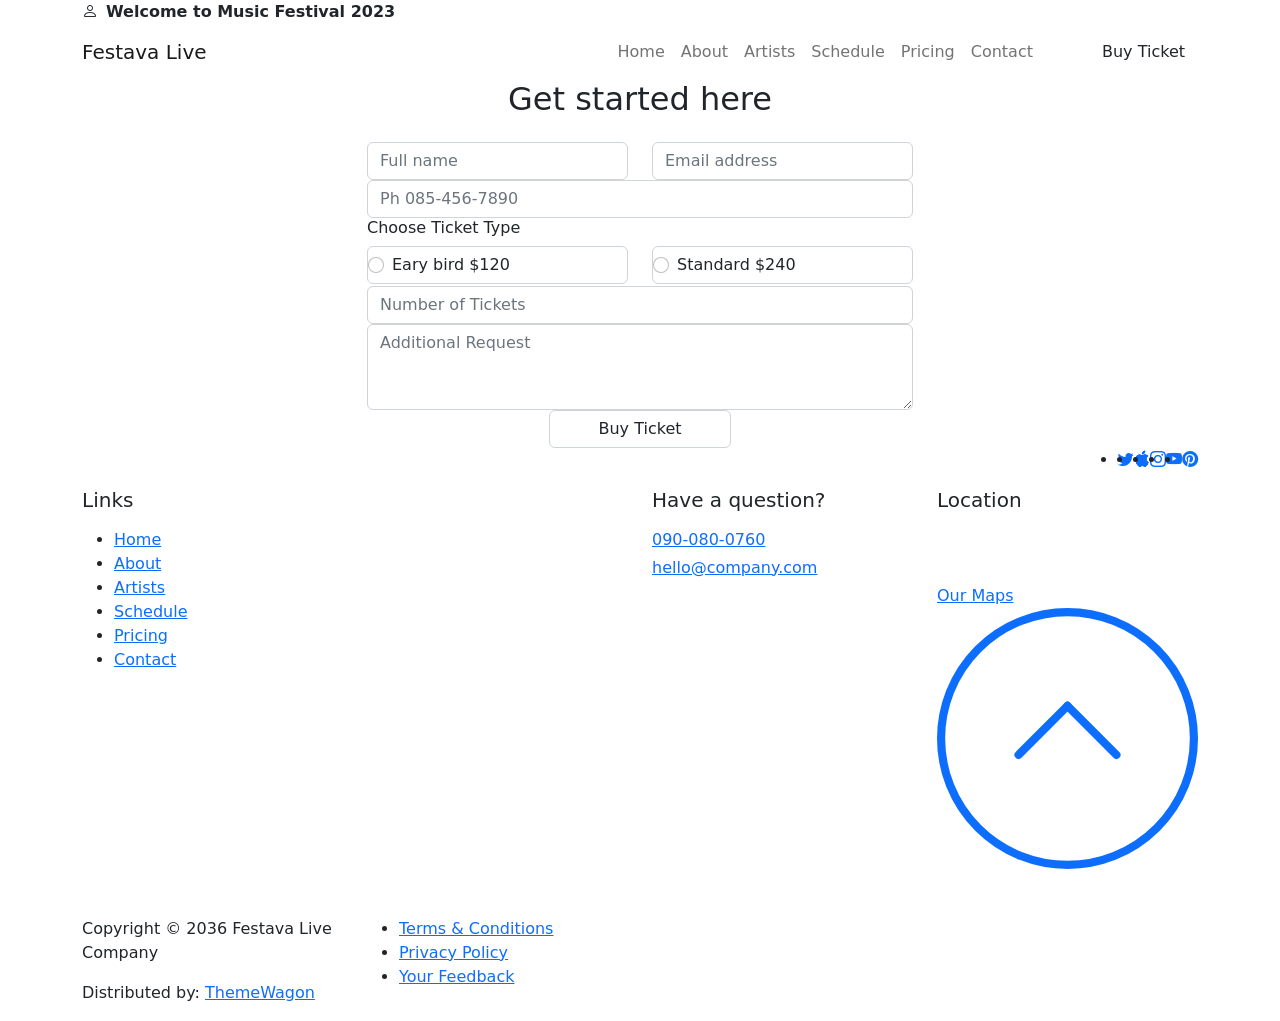
==== ticket.html @ e8a780cf "Upload travel website" ====
<!doctype html>
<html lang="en">

<head>
    <meta charset="utf-8">
    <meta name="viewport" content="width=device-width, initial-scale=1">

    <meta name="description" content="">
    <meta name="author" content="">

    <title>Festava Live - Ticket HTML Form</title>

    <!-- CSS FILES -->
    <link rel="preconnect" href="https://fonts.googleapis.com">

    <link rel="preconnect" href="https://fonts.gstatic.com" crossorigin>

    <link href="https://fonts.googleapis.com/css2?family=Outfit:wght@100;200;400;700&display=swap" rel="stylesheet">

    <link href="css/bootstrap.min.css" rel="stylesheet">

    <link href="css/bootstrap-icons.css" rel="stylesheet">

    <link href="css/templatemo-festava-live.css" rel="stylesheet">
    <!--

TemplateMo 583 Festava Live

https://templatemo.com/tm-583-festava-live

-->

</head>

<body>

    <main>

        <header class="site-header">
            <div class="container">
                <div class="row">

                    <div class="col-lg-12 col-12 d-flex flex-wrap">
                        <p class="d-flex me-4 mb-0">
                            <i class="bi-person custom-icon me-2"></i>
                            <strong class="text-dark">Welcome to Music Festival 2023</strong>
                        </p>
                    </div>

                </div>
            </div>
        </header>


        <nav class="navbar navbar-expand-lg">
            <div class="container">
                <a class="navbar-brand" href="index.html">
                    Festava Live
                </a>

                <a href="ticket.html" class="btn custom-btn d-lg-none ms-auto me-4">Buy Ticket</a>

                <button class="navbar-toggler" type="button" data-bs-toggle="collapse" data-bs-target="#navbarNav"
                    aria-controls="navbarNav" aria-expanded="false" aria-label="Toggle navigation">
                    <span class="navbar-toggler-icon"></span>
                </button>

                <div class="collapse navbar-collapse" id="navbarNav">
                    <ul class="navbar-nav align-items-lg-center ms-auto me-lg-5">
                        <li class="nav-item">
                            <a class="nav-link click-scroll" href="index.html#section_1">Home</a>
                        </li>

                        <li class="nav-item">
                            <a class="nav-link click-scroll" href="index.html#section_2">About</a>
                        </li>

                        <li class="nav-item">
                            <a class="nav-link click-scroll" href="index.html#section_3">Artists</a>
                        </li>

                        <li class="nav-item">
                            <a class="nav-link click-scroll" href="index.html#section_4">Schedule</a>
                        </li>

                        <li class="nav-item">
                            <a class="nav-link click-scroll" href="index.html#section_5">Pricing</a>
                        </li>

                        <li class="nav-item">
                            <a class="nav-link click-scroll" href="index.html#section_6">Contact</a>
                        </li>
                    </ul>

                    <a href="ticket.html" class="btn custom-btn d-lg-block d-none">Buy Ticket</a>
                </div>
            </div>
        </nav>


        <section class="ticket-section section-padding">
            <div class="section-overlay"></div>

            <div class="container">
                <div class="row">

                    <div class="col-lg-6 col-10 mx-auto">
                        <form class="custom-form ticket-form mb-5 mb-lg-0" action="#" method="post" role="form">
                            <h2 class="text-center mb-4">Get started here</h2>

                            <div class="ticket-form-body">
                                <div class="row">
                                    <div class="col-lg-6 col-md-6 col-12">
                                        <input type="text" name="ticket-form-name" id="ticket-form-name"
                                            class="form-control" placeholder="Full name" required>
                                    </div>

                                    <div class="col-lg-6 col-md-6 col-12">
                                        <input type="email" name="ticket-form-email" id="ticket-form-email"
                                            pattern="[^ @]*@[^ @]*" class="form-control" placeholder="Email address"
                                            required>
                                    </div>
                                </div>

                                <input type="tel" class="form-control" name="ticket-form-phone"
                                    placeholder="Ph 085-456-7890" pattern="[0-9]{3}-[0-9]{3}-[0-9]{4}" required="">

                                <h6>Choose Ticket Type</h6>

                                <div class="row">
                                    <div class="col-lg-6 col-md-6 col-12">
                                        <div class="form-check form-control">
                                            <input class="form-check-input" type="radio" name="TicketForm"
                                                id="flexRadioDefault1">
                                            <label class="form-check-label" for="flexRadioDefault1">
                                                Eary bird $120
                                            </label>
                                        </div>
                                    </div>

                                    <div class="col-lg-6 col-md-6 col-12">
                                        <div class="form-check form-check-radio form-control">
                                            <input class="form-check-input" type="radio" name="TicketForm"
                                                id="flexRadioDefault2">
                                            <label class="form-check-label" for="flexRadioDefault2">
                                                Standard $240
                                            </label>
                                        </div>
                                    </div>
                                </div>

                                <input type="number" name="ticket-form-number" id="ticket-form-number"
                                    class="form-control" placeholder="Number of Tickets" required>

                                <textarea name="ticket-form-message" rows="3" class="form-control"
                                    id="ticket-form-message" placeholder="Additional Request"></textarea>

                                <div class="col-lg-4 col-md-10 col-8 mx-auto">
                                    <button type="submit" class="form-control">Buy Ticket</button>
                                </div>
                            </div>
                        </form>
                    </div>
                </div>
        </section>
    </main>


    <footer class="site-footer">
        <div class="site-footer-top">
            <div class="container">
                <div class="row">

                    <div class="col-lg-6 col-12">
                        <h2 class="text-white mb-lg-0">Festava Live</h2>
                    </div>

                    <div class="col-lg-6 col-12 d-flex justify-content-lg-end align-items-center">
                        <ul class="social-icon d-flex justify-content-lg-end">
                            <li class="social-icon-item">
                                <a href="#" class="social-icon-link">
                                    <span class="bi-twitter"></span>
                                </a>
                            </li>

                            <li class="social-icon-item">
                                <a href="#" class="social-icon-link">
                                    <span class="bi-apple"></span>
                                </a>
                            </li>

                            <li class="social-icon-item">
                                <a href="#" class="social-icon-link">
                                    <span class="bi-instagram"></span>
                                </a>
                            </li>

                            <li class="social-icon-item">
                                <a href="#" class="social-icon-link">
                                    <span class="bi-youtube"></span>
                                </a>
                            </li>

                            <li class="social-icon-item">
                                <a href="#" class="social-icon-link">
                                    <span class="bi-pinterest"></span>
                                </a>
                            </li>
                        </ul>
                    </div>
                </div>
            </div>
        </div>

        <div class="container">
            <div class="row">

                <div class="col-lg-6 col-12 mb-4 pb-2">
                    <h5 class="site-footer-title mb-3">Links</h5>

                    <ul class="site-footer-links">
                        <li class="site-footer-link-item">
                            <a href="#" class="site-footer-link">Home</a>
                        </li>

                        <li class="site-footer-link-item">
                            <a href="#" class="site-footer-link">About</a>
                        </li>

                        <li class="site-footer-link-item">
                            <a href="#" class="site-footer-link">Artists</a>
                        </li>

                        <li class="site-footer-link-item">
                            <a href="#" class="site-footer-link">Schedule</a>
                        </li>

                        <li class="site-footer-link-item">
                            <a href="#" class="site-footer-link">Pricing</a>
                        </li>

                        <li class="site-footer-link-item">
                            <a href="#" class="site-footer-link">Contact</a>
                        </li>
                    </ul>
                </div>

                <div class="col-lg-3 col-md-6 col-12 mb-4 mb-lg-0">
                    <h5 class="site-footer-title mb-3">Have a question?</h5>

                    <p class="text-white d-flex mb-1">
                        <a href="tel: 090-080-0760" class="site-footer-link">
                            090-080-0760
                        </a>
                    </p>

                    <p class="text-white d-flex">
                        <a href="mailto:hello@company.com" class="site-footer-link">
                            hello@company.com
                        </a>
                    </p>
                </div>

                <div class="col-lg-3 col-md-6 col-11 mb-4 mb-lg-0 mb-md-0">
                    <h5 class="site-footer-title mb-3">Location</h5>

                    <p class="text-white d-flex mt-3 mb-2">
                        Silang Junction South, Tagaytay, Cavite, Philippines</p>

                    <a class="link-fx-1 color-contrast-higher mt-3" href="#">
                        <span>Our Maps</span>
                        <svg class="icon" viewBox="0 0 32 32" aria-hidden="true">
                            <g fill="none" stroke="currentColor" stroke-linecap="round" stroke-linejoin="round">
                                <circle cx="16" cy="16" r="15.5"></circle>
                                <line x1="10" y1="18" x2="16" y2="12"></line>
                                <line x1="16" y1="12" x2="22" y2="18"></line>
                            </g>
                        </svg>
                    </a>
                </div>
            </div>
        </div>

        <div class="site-footer-bottom">
            <div class="container">
                <div class="row">

                    <div class="col-lg-3 col-12 mt-5">
                        <p class="copyright-text">Copyright © 2036 Festava Live Company</p>
                        <p class="copyright-text">Distributed by: <a href="https://themewagon.com">ThemeWagon</a></p>
                    </div>

                    <div class="col-lg-8 col-12 mt-lg-5">
                        <ul class="site-footer-links">
                            <li class="site-footer-link-item">
                                <a href="#" class="site-footer-link">Terms &amp; Conditions</a>
                            </li>

                            <li class="site-footer-link-item">
                                <a href="#" class="site-footer-link">Privacy Policy</a>
                            </li>

                            <li class="site-footer-link-item">
                                <a href="#" class="site-footer-link">Your Feedback</a>
                            </li>
                        </ul>
                    </div>
                </div>
            </div>
        </div>
    </footer>

    <!--

T e m p l a t e M o

-->
    <!-- JAVASCRIPT FILES -->
    <script src="js/jquery.min.js"></script>
    <script src="js/bootstrap.min.js"></script>
    <script src="js/jquery.sticky.js"></script>
    <script src="js/custom.js"></script>

</body>

</html>
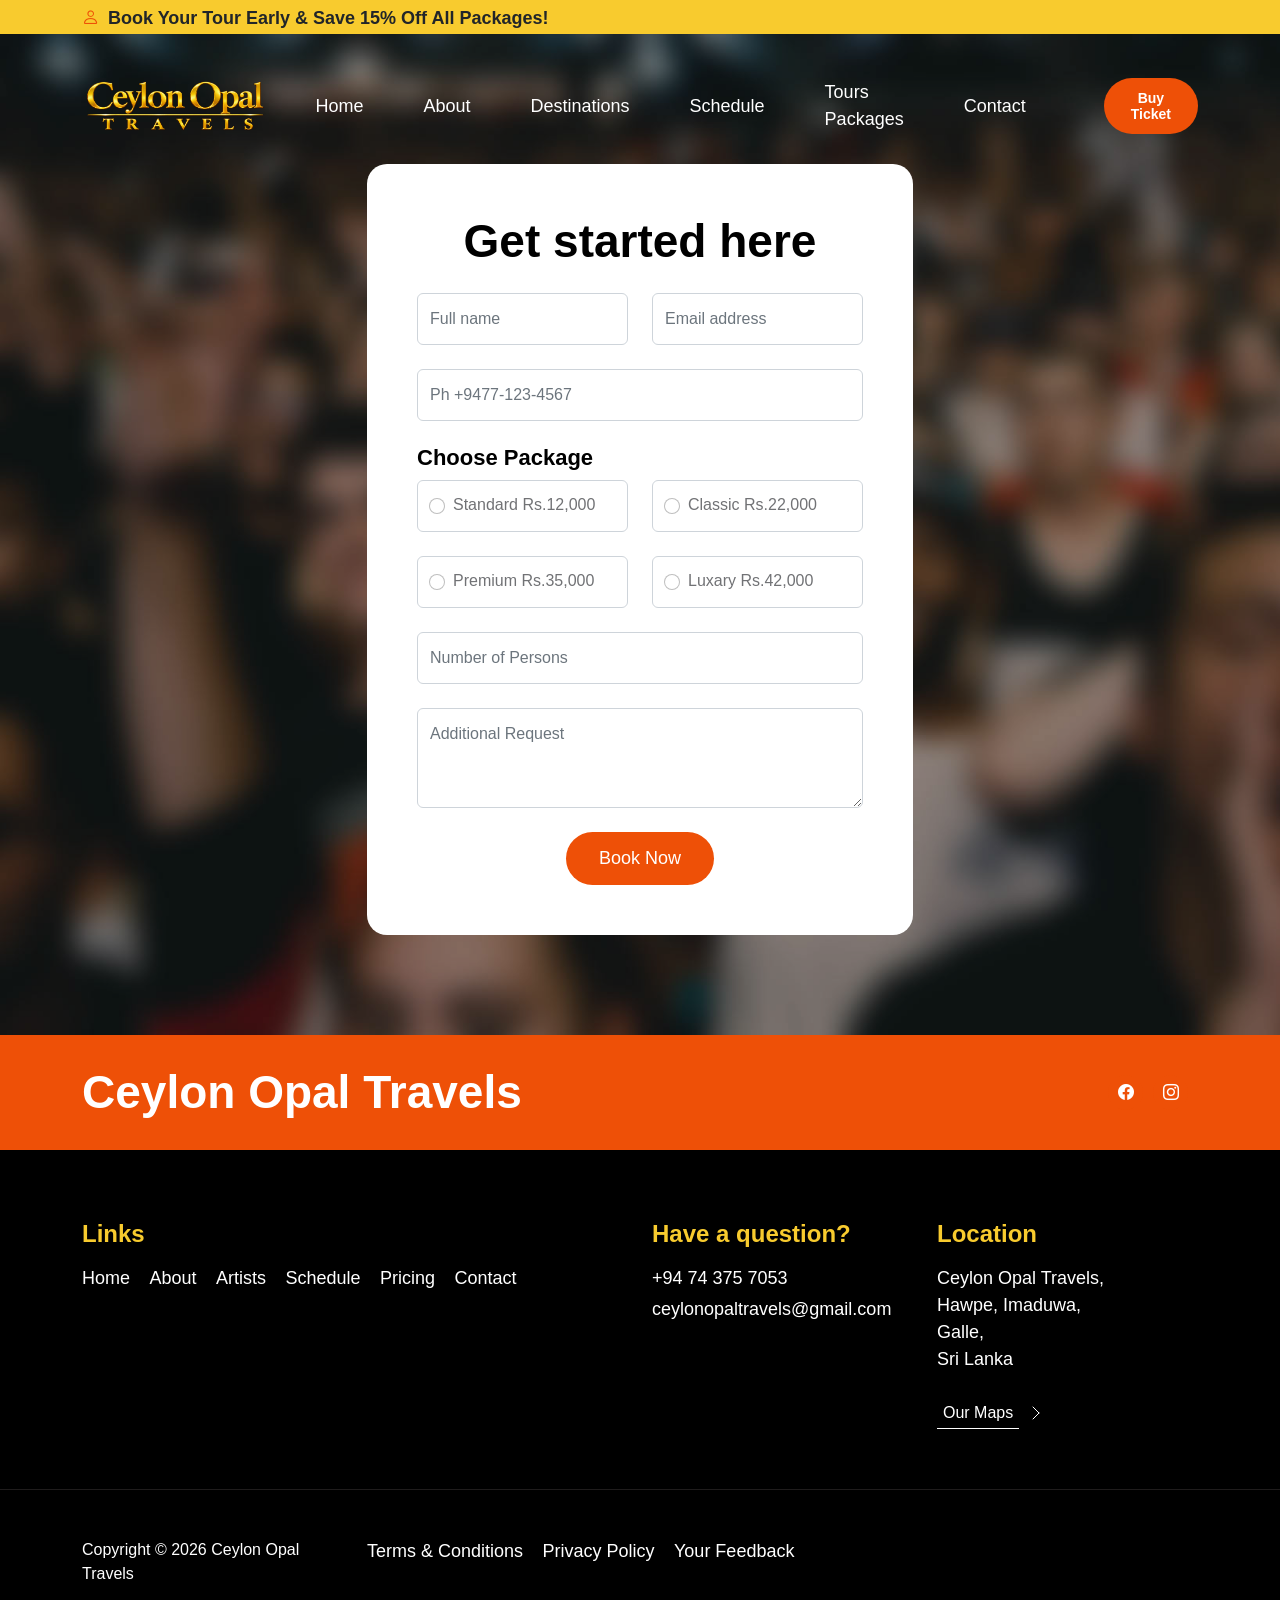
==== commit 3b8fea74: "Update Ceylon Opal Travels website" ====
--- a/ticket.html
+++ b/ticket.html
@@ -43,7 +43,7 @@
                     <div class="col-lg-12 col-12 d-flex flex-wrap">
                         <p class="d-flex me-4 mb-0">
                             <i class="bi-person custom-icon me-2"></i>
-                            <strong class="text-dark">Welcome to Music Festival 2023</strong>
+                            <strong class="text-dark">Book Your Tour Early & Save 15% Off All Packages!</strong>
                         </p>
                     </div>
 
@@ -55,7 +55,7 @@
         <nav class="navbar navbar-expand-lg">
             <div class="container">
                 <a class="navbar-brand" href="index.html">
-                    Festava Live
+                    <img src="logo-baikal.png" alt="Ceylon Opal Travels" class="site-logo">
                 </a>
 
                 <a href="ticket.html" class="btn custom-btn d-lg-none ms-auto me-4">Buy Ticket</a>
@@ -76,7 +76,7 @@
                         </li>
 
                         <li class="nav-item">
-                            <a class="nav-link click-scroll" href="index.html#section_3">Artists</a>
+                            <a class="nav-link click-scroll" href="index.html#section_3">Destinations</a>
                         </li>
 
                         <li class="nav-item">
@@ -84,7 +84,7 @@
                         </li>
 
                         <li class="nav-item">
-                            <a class="nav-link click-scroll" href="index.html#section_5">Pricing</a>
+                            <a class="nav-link click-scroll" href="index.html#section_5">Tours Packages</a>
                         </li>
 
                         <li class="nav-item">
@@ -123,9 +123,9 @@
                                 </div>
 
                                 <input type="tel" class="form-control" name="ticket-form-phone"
-                                    placeholder="Ph 085-456-7890" pattern="[0-9]{3}-[0-9]{3}-[0-9]{4}" required="">
-
-                                <h6>Choose Ticket Type</h6>
+                                    placeholder="Ph +9477-123-4567" pattern="[0-9]{3}-[0-9]{3}-[0-9]{4}" required="">
+
+                                <h6>Choose Package</h6>
 
                                 <div class="row">
                                     <div class="col-lg-6 col-md-6 col-12">
@@ -133,7 +133,7 @@
                                             <input class="form-check-input" type="radio" name="TicketForm"
                                                 id="flexRadioDefault1">
                                             <label class="form-check-label" for="flexRadioDefault1">
-                                                Eary bird $120
+                                                Standard Rs.12,000
                                             </label>
                                         </div>
                                     </div>
@@ -143,20 +143,40 @@
                                             <input class="form-check-input" type="radio" name="TicketForm"
                                                 id="flexRadioDefault2">
                                             <label class="form-check-label" for="flexRadioDefault2">
-                                                Standard $240
+                                                Classic Rs.22,000
                                             </label>
                                         </div>
                                     </div>
+
+                                    <div class="col-lg-6 col-md-6 col-12">
+                                        <div class="form-check form-check-radio form-control">
+                                            <input class="form-check-input" type="radio" name="TicketForm"
+                                                id="flexRadioDefault2">
+                                            <label class="form-check-label" for="flexRadioDefault2">
+                                                Premium Rs.35,000
+                                            </label>
+                                        </div>
+                                    </div>
+
+                                    <div class="col-lg-6 col-md-6 col-12">
+                                        <div class="form-check form-check-radio form-control">
+                                            <input class="form-check-input" type="radio" name="TicketForm"
+                                                id="flexRadioDefault2">
+                                            <label class="form-check-label" for="flexRadioDefault2">
+                                                Luxary Rs.42,000
+                                            </label>
+                                        </div>
+                                    </div>
                                 </div>
 
                                 <input type="number" name="ticket-form-number" id="ticket-form-number"
-                                    class="form-control" placeholder="Number of Tickets" required>
+                                    class="form-control" placeholder="Number of Persons" required>
 
                                 <textarea name="ticket-form-message" rows="3" class="form-control"
                                     id="ticket-form-message" placeholder="Additional Request"></textarea>
 
                                 <div class="col-lg-4 col-md-10 col-8 mx-auto">
-                                    <button type="submit" class="form-control">Buy Ticket</button>
+                                    <button type="submit" class="form-control">Book Now</button>
                                 </div>
                             </div>
                         </form>
@@ -172,40 +192,27 @@
                 <div class="row">
 
                     <div class="col-lg-6 col-12">
-                        <h2 class="text-white mb-lg-0">Festava Live</h2>
+                        <h2 class="text-white mb-lg-0">Ceylon Opal Travels</h2>
                     </div>
 
                     <div class="col-lg-6 col-12 d-flex justify-content-lg-end align-items-center">
                         <ul class="social-icon d-flex justify-content-lg-end">
+                            
+                            
                             <li class="social-icon-item">
-                                <a href="#" class="social-icon-link">
-                                    <span class="bi-twitter"></span>
+                                <a href="https://www.facebook.com/people/Ceylon-Opal-Travels/61595740661479/?mibextid=wwXIfr&rdid=UPveagyUs8LOv6K0&share_url=https%3A%2F%2Fwww.facebook.com%2Fshare%2F14sXQhsPY43%2F%3Fmibextid%3DwwXIfr" class="social-icon-link">
+                                   <span class="bi-facebook"></span>
                                 </a>
                             </li>
 
                             <li class="social-icon-item">
-                                <a href="#" class="social-icon-link">
-                                    <span class="bi-apple"></span>
+                                <a href="https://www.instagram.com/ceylonopaltravels?vrfl=MThzdWtlY25lY3kxbw%3D%3D&utm_source=qr" class="social-icon-link">
+                                  <span class="bi-instagram"></span>
                                 </a>
                             </li>
 
-                            <li class="social-icon-item">
-                                <a href="#" class="social-icon-link">
-                                    <span class="bi-instagram"></span>
-                                </a>
-                            </li>
-
-                            <li class="social-icon-item">
-                                <a href="#" class="social-icon-link">
-                                    <span class="bi-youtube"></span>
-                                </a>
-                            </li>
-
-                            <li class="social-icon-item">
-                                <a href="#" class="social-icon-link">
-                                    <span class="bi-pinterest"></span>
-                                </a>
-                            </li>
+
+
                         </ul>
                     </div>
                 </div>
@@ -250,13 +257,13 @@
 
                     <p class="text-white d-flex mb-1">
                         <a href="tel: 090-080-0760" class="site-footer-link">
-                            090-080-0760
+                            +94 74 375 7053
                         </a>
                     </p>
 
                     <p class="text-white d-flex">
                         <a href="mailto:hello@company.com" class="site-footer-link">
-                            hello@company.com
+                            ceylonopaltravels@gmail.com
                         </a>
                     </p>
                 </div>
@@ -265,7 +272,7 @@
                     <h5 class="site-footer-title mb-3">Location</h5>
 
                     <p class="text-white d-flex mt-3 mb-2">
-                        Silang Junction South, Tagaytay, Cavite, Philippines</p>
+                        Ceylon Opal Travels,<br> Hawpe, Imaduwa,<br> Galle, <br>Sri Lanka </p>
 
                     <a class="link-fx-1 color-contrast-higher mt-3" href="#">
                         <span>Our Maps</span>
@@ -286,8 +293,8 @@
                 <div class="row">
 
                     <div class="col-lg-3 col-12 mt-5">
-                        <p class="copyright-text">Copyright © 2036 Festava Live Company</p>
-                        <p class="copyright-text">Distributed by: <a href="https://themewagon.com">ThemeWagon</a></p>
+                        <p class="copyright-text">Copyright © 2026 Ceylon Opal Travels</p>
+                        <!-- <p class="copyright-text">Distributed by: <a href="https://themewagon.com">ThemeWagon</a></p> -->
                     </div>
 
                     <div class="col-lg-8 col-12 mt-lg-5">
--- a/css/templatemo-festava-live.css
+++ b/css/templatemo-festava-live.css
@@ -0,0 +1,1034 @@
+/*
+
+TemplateMo 583 Festava Live
+
+https://templatemo.com/tm-583-festava-live
+
+*/
+
+
+/*---------------------------------------
+  CUSTOM PROPERTIES ( VARIABLES )             
+-----------------------------------------*/
+:root {
+  --white-color:                  #ffffff;
+  --primary-color:                #F8CB2E;
+  --secondary-color:              #EE5007;
+  --section-bg-color:             #f0f8ff;
+  --custom-btn-bg-color:          #EE5007;
+  --custom-btn-bg-hover-color:    #c01f27;
+  --dark-color:                   #000000;
+  --p-color:                      #717275;
+  --border-color:                 #7fffd4;
+  --link-hover-color:             #B22727;
+
+  --body-font-family:             'Outfit', sans-serif;
+
+  --h1-font-size:                 74px;
+  --h2-font-size:                 46px;
+  --h3-font-size:                 32px;
+  --h4-font-size:                 28px;
+  --h5-font-size:                 24px;
+  --h6-font-size:                 22px;
+  --p-font-size:                  18px;
+  --btn-font-size:                14px;
+  --copyright-font-size:          16px;
+
+  --border-radius-large:          100px;
+  --border-radius-medium:         20px;
+  --border-radius-small:          10px;
+
+  --font-weight-light:            300;
+  --font-weight-normal:           400;
+  --font-weight-bold:             700;
+}
+
+body {
+  background-color: var(--white-color);
+  font-family: var(--body-font-family); 
+}
+
+
+.site-logo {
+    height: 50px;
+    width: auto;
+    object-fit: contain;
+}
+
+/*---------------------------------------
+  TYPOGRAPHY               
+-----------------------------------------*/
+
+html {
+    scroll-behavior: smooth;
+}
+
+
+h2,
+h3,
+h4,
+h5,
+h6 {
+  color: var(--dark-color);
+}
+
+h1,
+h2,
+h3,
+h4,
+h5,
+h6 {
+  font-weight: var(--font-weight-bold);
+}
+
+h1 {
+  font-size: var(--h1-font-size);
+}
+
+h2 {
+  font-size: var(--h2-font-size);
+}
+
+h3 {
+  font-size: var(--h3-font-size);
+}
+
+h4 {
+  font-size: var(--h4-font-size);
+}
+
+h5 {
+  font-size: var(--h5-font-size);
+}
+
+h6 {
+  font-size: var(--h6-font-size);
+}
+
+p {
+  color: var(--p-color);
+  font-size: var(--p-font-size);
+  font-weight: var(--font-weight-light);
+}
+
+ul li {
+  color: var(--p-color);
+  font-size: var(--p-font-size);
+  font-weight: var(--font-weight-light);
+}
+
+a, 
+button {
+  touch-action: manipulation;
+  transition: all 0.3s;
+}
+
+a {
+  display: inline-block;
+  color: var(--primary-color);
+  text-decoration: none;
+}
+
+a:hover {
+  color: var(--link-hover-color);
+}
+
+b,
+strong {
+  font-weight: var(--font-weight-bold);
+}
+
+.link-fx-1 {
+  color: var(--white-color);
+  position: relative;
+  display: inline-flex;
+  align-items: center;
+  height: 32px;
+  padding: 0 6px;
+  text-decoration: none;
+  -webkit-font-smoothing: antialiased;
+  -moz-osx-font-smoothing: grayscale;
+}
+
+.link-fx-1:hover {
+  color: var(--link-hover-color);
+}
+
+.link-fx-1:hover::before {
+  transform: translateX(17px) scaleX(0);
+  transition: transform .2s;
+}
+
+.link-fx-1:hover .icon circle {
+  stroke-dashoffset: 200;
+  transition: stroke-dashoffset .2s .1s;
+}
+
+.link-fx-1:hover .icon line {
+  transform: rotate(-180deg);
+}
+
+.link-fx-1:hover .icon line:last-child {
+  transform: rotate(180deg);
+}
+
+.link-fx-1::before {
+  content: "";
+  position: absolute;
+  bottom: 0;
+  left: 0;
+  width: 100%;
+  height: 1px;
+  background-color: currentColor;
+  transform-origin: right center;
+  transition: transform .2s .1s;
+}
+
+.link-fx-1 .icon {
+  position: absolute;
+  right: 0;
+  bottom: 0;
+  transform: translateX(100%) rotate(90deg);
+  font-size: 32px;
+}
+
+.icon {
+  --size: 1em;
+  height: var(--size);
+  width: var(--size);
+  display: inline-block;
+  color: inherit;
+  fill: currentColor;
+  line-height: 1;
+  flex-shrink: 0;
+  max-width: initial;
+}
+
+.link-fx-1 .icon circle {
+  stroke-dasharray: 100;
+  stroke-dashoffset: 100;
+  transition: stroke-dashoffset .2s;
+}
+
+.link-fx-1 .icon line {
+  transition: transform .4s;
+  transform-origin: 13px 15px;
+}
+
+.link-fx-1 .icon line:last-child {
+  transform-origin: 19px 15px;
+}
+
+
+/*---------------------------------------
+  SECTION               
+-----------------------------------------*/
+.section-padding {
+  padding-top: 100px;
+  padding-bottom: 100px;
+}
+
+.section-bg {
+  background-color: var(--section-bg-color);
+}
+
+.section-overlay {
+  background-color: var(--dark-color);
+  position: absolute;
+  top: 0;
+  left: 0;
+  pointer-events: none;
+  width: 100%;
+  height: 100%;
+  opacity: 0.35;
+}
+
+.section-overlay + .container {
+  position: relative;
+}
+
+.tab-content {
+  background-color: var(--white-color);
+  border-radius: var(--border-radius-medium);
+  padding: 45px;
+}
+
+.nav-tabs {
+  background-color: var(--section-bg-color);
+  border-radius: var(--border-radius-large);
+  border-bottom: 0;
+  padding: 15px;
+}
+
+.nav-tabs .nav-link {
+  border-radius: var(--border-radius-large);
+  border: 0;
+  padding: 15px 25px;
+  transition: all 0.3s;
+}
+
+.nav-tabs .nav-link:first-child {
+  margin-right: 15px;
+}
+
+.nav-tabs .nav-item.show .nav-link, 
+.nav-tabs .nav-link.active,
+.nav-tabs .nav-link:focus, 
+.nav-tabs .nav-link:hover {
+  background: var(--white-color);
+  box-shadow: 0 1rem 3rem rgba(0,0,0,.175);
+  color: var(--primary-color);
+}
+
+.nav-tabs h5 {
+  color: var(--p-color); 
+  margin-bottom: 0;
+}
+
+.nav-tabs .nav-link.active h5,
+.nav-tabs .nav-link:focus h5, 
+.nav-tabs .nav-link:hover h5 {
+  color: var(--primary-color);
+}
+
+
+/*---------------------------------------
+  CUSTOM ICON COLOR               
+-----------------------------------------*/
+.custom-icon {
+  color: var(--secondary-color);
+}
+
+
+/*---------------------------------------
+  CUSTOM BUTTON               
+-----------------------------------------*/
+.custom-btn {
+  background: var(--custom-btn-bg-color);
+  border: 2px solid transparent;
+  border-radius: var(--border-radius-large);
+  color: var(--white-color);
+  font-size: var(--btn-font-size);
+  font-weight: var(--font-weight-bold);
+  line-height: normal;
+  transition: all 0.3s;
+  padding: 10px 20px;
+}
+
+.custom-btn:hover {
+  background: var(--custom-btn-bg-hover-color);
+  color: var(--white-color);
+}
+
+.custom-border-btn {
+  background: transparent;
+  border: 2px solid var(--custom-btn-bg-color);
+  color: var(--custom-btn-bg-color);
+}
+
+.navbar-expand-lg .navbar-nav .nav-link.custom-btn:hover,
+.custom-border-btn:hover {
+  background: var(--custom-btn-bg-hover-color);
+  border-color: transparent;
+  color: var(--white-color);
+}
+
+.custom-btn-bg-white {
+  border-color: var(--white-color);
+  color: var(--white-color);
+}
+
+
+/*---------------------------------------
+  VIDEO              
+-----------------------------------------*/
+.video-wrap {
+  z-index: -100;
+}
+
+.custom-video {
+  position: absolute;
+  top: 0;
+  left: 0;
+  object-fit: cover;
+  width: 100%;
+  height: 100%;
+}
+
+
+/*---------------------------------------
+  SITE HEADER              
+-----------------------------------------*/
+.site-header {
+  background-color: var(--primary-color);
+  padding-top: 5px;
+  padding-bottom: 2px;
+}
+
+
+/*---------------------------------------
+  NAVIGATION              
+-----------------------------------------*/
+.sticky-wrapper {
+  position: absolute;
+  top: 0;
+  right: 0;
+  left: 0;
+  margin-top: 51px;
+}
+
+.sticky-wrapper.is-sticky .navbar {
+  background-color: var(--dark-color);
+}
+
+.navbar {
+  background: transparent;
+  z-index: 9;
+}
+
+.navbar-brand,
+.navbar-brand:hover {
+  color: var(--white-color);
+  font-size: var(--h5-font-size);
+  font-weight: var(--font-weight-bold);
+}
+
+.navbar-expand-lg .navbar-nav .nav-link {
+  border-radius: var(--border-radius-large);
+  margin: 10px;
+  padding: 10px 20px;
+}
+
+.navbar-nav .nav-link {
+  display: inline-block;
+  color: var(--white-color);
+  font-size: var(--p-font-size);
+  font-weight: var(--font-weight-normal);
+  position: relative;
+  padding-top: 15px;
+  padding-bottom: 15px;
+}
+
+.navbar-nav .nav-link.active, 
+.navbar-nav .nav-link:hover {
+  color: var(--secondary-color);
+}
+
+.navbar-toggler {
+  border: 0;
+  padding: 0;
+  cursor: pointer;
+  margin: 0;
+  width: 30px;
+  height: 35px;
+  outline: none;
+}
+
+.navbar-toggler:focus {
+  outline: none;
+  box-shadow: none;
+}
+
+.navbar-toggler[aria-expanded="true"] .navbar-toggler-icon {
+  background: transparent;
+}
+
+.navbar-toggler[aria-expanded="true"] .navbar-toggler-icon:before,
+.navbar-toggler[aria-expanded="true"] .navbar-toggler-icon:after {
+  transition: top 300ms 50ms ease, -webkit-transform 300ms 350ms ease;
+  transition: top 300ms 50ms ease, transform 300ms 350ms ease;
+  transition: top 300ms 50ms ease, transform 300ms 350ms ease, -webkit-transform 300ms 350ms ease;
+  top: 0;
+}
+
+.navbar-toggler[aria-expanded="true"] .navbar-toggler-icon:before {
+  transform: rotate(45deg);
+}
+
+.navbar-toggler[aria-expanded="true"] .navbar-toggler-icon:after {
+  transform: rotate(-45deg);
+}
+
+.navbar-toggler .navbar-toggler-icon {
+  background: var(--white-color);
+  transition: background 10ms 300ms ease;
+  display: block;
+  width: 30px;
+  height: 2px;
+  position: relative;
+}
+
+.navbar-toggler .navbar-toggler-icon:before,
+.navbar-toggler .navbar-toggler-icon:after {
+  transition: top 300ms 350ms ease, -webkit-transform 300ms 50ms ease;
+  transition: top 300ms 350ms ease, transform 300ms 50ms ease;
+  transition: top 300ms 350ms ease, transform 300ms 50ms ease, -webkit-transform 300ms 50ms ease;
+  position: absolute;
+  right: 0;
+  left: 0;
+  background: var(--white-color);
+  width: 30px;
+  height: 2px;
+  content: '';
+}
+
+.navbar-toggler .navbar-toggler-icon::before {
+  top: -8px;
+}
+
+.navbar-toggler .navbar-toggler-icon::after {
+  top: 8px;
+}
+
+
+/*---------------------------------------
+  HERO        
+-----------------------------------------*/
+.hero-section {
+  position: relative;
+  overflow: hidden;
+  padding-top: 100px;
+  height: calc(100vh - 51px);
+}
+
+.hero-section small {
+  color: var(--white-color);
+  text-transform: uppercase;
+}
+
+.hero-section .section-overlay {
+  z-index: 2;
+  opacity: 0.45;
+}
+
+.hero-section .container {
+  position: relative;
+  z-index: 2;
+  height: 100%;
+  padding-bottom: 50px;
+}
+
+.hero-section .container .row {
+  height: 100%;
+}
+
+
+/*---------------------------------------
+  ABOUT              
+-----------------------------------------*/
+.about-section {
+  /* background-image: url('../images/edward-unsplash-blur.jpg'); */
+  background-image: linear-gradient(rgba(0,0,0,0.4), rgba(0,0,0,0.5)), url('../images/edward-unsplash-blur.jpg');
+  background-color: #704010;
+  background-repeat: no-repeat;
+  background-size: cover;
+  position: relative;
+}
+
+.about-image {
+  border-radius: var(--border-radius-medium);
+  display: block;
+}
+
+.about-text-wrap {
+  position: relative;
+}
+
+.about-text-icon {
+  background: var(--primary-color);
+  border-radius: 100%;
+  font-size: var(--h3-font-size);
+  width: 70px;
+  height: 70px;
+  line-height: 70px;
+  text-align: center;
+}
+
+.about-text-info {
+  backdrop-filter: blur(5px) saturate(180%);
+  -webkit-backdrop-filter: blur(5px) saturate(180%);
+  background-color: rgba(255, 255, 255, 0.75);
+  border-radius: var(--border-radius-medium);
+  border: 1px solid rgba(209, 213, 219, 0.3);
+  position: absolute;
+  bottom: 0;
+  right: 0;
+  left: 0;
+  margin: 20px;
+  padding: 35px;
+}
+
+
+/*---------------------------------------
+  TICKET               
+-----------------------------------------*/
+.ticket-section {
+  background-image: url('../images/nicholas-green-unsplash-blur.jpg');
+  background-repeat: no-repeat;
+  background-size: cover;
+  position: relative;
+  padding-top: 130px;
+}
+
+.ticket-form {
+  background: var(--white-color);
+  border-radius: var(--border-radius-medium);
+  padding: 50px;
+}
+
+.ticket-form .form-check {
+  position: relative;
+  min-height: 52px;
+  padding-left: 35px;
+}
+
+.ticket-form .form-check .form-check-label {
+  display: block;
+  position: absolute;
+  top: 50%;
+  left: 50%;
+  transform: translate(-50%, -50%);
+  margin-top: 12px;
+  margin-left: 35px;
+  width: 100%;
+  height: 100%;
+}
+
+
+/*---------------------------------------
+  ARTISTS              
+-----------------------------------------*/
+.artists-thumb {
+  position: relative;
+  overflow: hidden;
+  margin-bottom: 30px;
+}
+
+.artists-image {
+  border-radius: var(--border-radius-medium);
+  display: block;
+  width: 100%;
+}
+
+.artists-thumb:hover .artists-hover {
+  transform: translateY(0);
+  opacity: 1;
+}
+
+.artists-hover {
+  background-color: var(--primary-color);
+  background-color: rgba(248, 203, 46, 0.75);
+  border-radius: var(--border-radius-medium);
+  backdrop-filter: blur(5px) saturate(180%);
+  -webkit-backdrop-filter: blur(5px) saturate(180%);
+  margin: 20px;
+  padding: 35px;
+  transition: all 0.5s ease;
+  transform: translateY(100%);
+  position: absolute;
+  bottom: 0;
+  right: 0;
+  left: 0;
+  opacity: 0;
+}
+
+.artists-hover p strong {
+  color: var(--white-color);
+  display: inline-block;
+  min-width: 180px;
+  margin-right: 20px;
+}
+
+.artists-hover p a {
+  color: var(--secondary-color);
+}
+
+.artists-hover p a:hover {
+  color: var(--white-color);
+}
+
+.artists-hover hr {
+  margin: 1.5rem 0;
+}
+
+
+/*---------------------------------------
+  SCHEDULE              
+-----------------------------------------*/
+.schedule-section {
+  background-image: url('../images/nainoa-shizuru-unsplash-blur.jpg');
+  background-color: #242424;
+  background-repeat: no-repeat;
+  background-position: center;
+  background-size: cover;
+}
+.table-responsive {
+	filter: drop-shadow(2px 2px 4px #606060);
+}
+
+.schedule-table {
+  border-radius: var(--border-radius-medium);
+  position: relative;
+  overflow: hidden;
+}
+
+.schedule-table .bg-warning {
+  background: #f0a5a5 !important;
+}
+
+.schedule-table thead th {
+  background-color: var(--secondary-color);
+}
+
+.schedule-table th,
+.schedule-table tr,
+.schedule-table td {
+  border-bottom-color: #363a3e;
+  padding: 30px;
+}
+
+.schedule-table tr:last-child th,
+.schedule-table tr:last-child td {
+  border-bottom-color: transparent;
+}
+
+.schedule-table thead th {
+  border-right: 1px solid #c7460a;
+  border-bottom-color: transparent;
+}
+
+.schedule-table th + td {
+  border-bottom: 0;
+}
+
+.schedule-table thead th:last-child {
+  border-right-color: transparent;
+}
+
+.schedule-table .pop-background-image {
+  background-image: url('../images/artists/joecalih-UmTZqmMvQcw-unsplash.jpg');
+}
+
+.schedule-table .rock-background-image {
+  background-image: url('../images/artists/abstral-official-bdlMO9z5yco-unsplash.jpg');
+}
+
+.schedule-table .country-background-image {
+  background-image: url('../images/artists/soundtrap-rAT6FJ6wltE-unsplash.jpg');
+}
+
+.table-background-image-wrap {
+  background-repeat: no-repeat;
+  background-position: center;
+  background-size: cover;
+  box-shadow: none;
+  position: relative;
+}
+
+.schedule-table h3,
+.schedule-table p {
+  color: var(--white-color);
+  position: relative;
+  z-index: 2;
+}
+
+
+/*---------------------------------------
+  PRICING              
+-----------------------------------------*/
+.pricing-thumb {
+  border: 5px dotted var(--dark-color);
+  border-radius: var(--border-radius-medium);
+  position: relative;
+  padding: 50px;
+}
+
+.pricing-thumb h3 small {
+  display: inline-block;
+  font-size: var(--p-font-size);
+  margin-right: 15px;
+}
+
+.pricing-list {
+  column-count: 2;
+  padding-left: 20px;
+}
+
+.pricing-list-item {
+  line-height: normal;
+  margin-right: 10px;
+  margin-bottom: 10px;
+}
+
+.pricing-tag {
+  background-color: var(--secondary-color);
+  border-radius: var(--border-radius-large);
+  color: var(--white-color);
+  font-weight: var(--font-weight-bold);
+  text-align: center;
+  display: flex;
+  flex-direction: column;
+  justify-content: center;
+  align-items: center;
+  width: 120px;
+  height: 120px;
+  position: absolute;
+  top: 0;
+  right: 0;
+  margin: 20px;
+}
+
+.pricing-tag span {
+  font-size: 180%;
+  line-height: normal;
+}
+
+.pricing-thumb .link-fx-1 {
+  color: var(--primary-color);
+}
+
+.pricing-thumb .link-fx-1:hover {
+  color: var(--link-hover-color);
+}
+
+
+/*---------------------------------------
+  CONTACT               
+-----------------------------------------*/
+.google-map {
+  border-radius: var(--border-radius-medium);
+}
+
+
+/*---------------------------------------
+  CUSTOM FORM               
+-----------------------------------------*/
+.custom-form .form-control {
+  color: var(--p-color);
+  margin-bottom: 24px;
+  padding-top: 13px;
+  padding-bottom: 13px;
+  outline: none;
+}
+
+.custom-form button[type="submit"] {
+  background: var(--custom-btn-bg-color);
+  border: none;
+  border-radius: var(--border-radius-large);
+  color: var(--white-color);
+  font-size: var(--p-font-size);
+  font-weight: var(--font-weight-medium);
+  transition: all 0.3s;
+  margin-bottom: 0;
+}
+
+.custom-form button[type="submit"]:hover,
+.custom-form button[type="submit"]:focus {
+  background: var(--custom-btn-bg-hover-color);
+  border-color: transparent;
+}
+
+
+/*---------------------------------------
+  SITE FOOTER              
+-----------------------------------------*/
+.site-footer {
+  background-color: var(--dark-color);
+  position: relative;
+  overflow: hidden;
+  padding-bottom: 30px;
+}
+
+.site-footer-top {
+  background-color: var(--secondary-color);
+  background-image: url('../images/nainoa-shizuru-NcdG9mK3PBY-unsplash.jpg');
+  background-repeat: no-repeat;
+  margin-bottom: 70px;
+  padding-top: 30px;
+  padding-bottom: 30px;
+}
+
+.site-footer-bottom {
+  border-top: 1px solid #1f1c1c;
+  margin-top: 60px;
+}
+
+.site-footer-title {
+  color: var(--primary-color); 
+}
+
+.site-footer-link,
+.copyright-text {
+  color: var(--white-color);
+}
+
+.site-footer-links {
+  padding-left: 0;
+}
+
+.site-footer-link-item {
+  list-style: none;
+  display: inline-block;
+  margin-right: 15px;
+}
+
+.copyright-text {
+  font-size: var(--copyright-font-size);
+}
+
+
+/*---------------------------------------
+  SOCIAL ICON               
+-----------------------------------------*/
+.social-icon {
+  margin: 0;
+  padding: 0;
+}
+
+.social-icon-item {
+  list-style: none;
+  display: inline-block;
+  vertical-align: top;
+}
+
+.social-icon-link {
+  background: var(--secondary-color);
+  border-radius: var(--border-radius-large);
+  color: var(--white-color);
+  font-size: var(--copyright-font-size);
+  display: block;
+  margin-right: 10px;
+  text-align: center;
+  width: 35px;
+  height: 35px;
+  line-height: 36px;
+  transition: background 0.2s, color 0.2s;
+}
+
+.social-icon-link:hover {
+  background: var(--primary-color);
+  color: var(--white-color);
+}
+
+.social-icon-link span {
+  display: block;
+}
+
+.social-icon-link span:hover::before{
+  animation: spinAround 2s linear infinite;
+}
+
+@keyframes spinAround {
+  from {
+    transform: rotate(0deg)
+  }
+  to {
+    transform: rotate(360deg);
+  }
+}
+
+
+/*---------------------------------------
+  RESPONSIVE STYLES               
+-----------------------------------------*/
+@media screen and (max-width: 991px) {
+  h1 {
+    font-size: 62px;
+  }
+
+  h2 {
+    font-size: 36px;
+  }
+
+  h3 {
+    font-size: 32px;
+  }
+
+  h4 {
+    font-size: 28px;
+  }
+
+  h5 {
+    font-size: 20px;
+  }
+
+  h6 {
+    font-size: 18px;
+  }
+
+  .section-padding {
+    padding-top: 50px;
+    padding-bottom: 50px;
+  }
+  
+  .navbar {
+    background-color: var(--dark-color);
+  }
+
+  .navbar-expand-lg .navbar-nav {
+    padding-bottom: 30px;
+  }
+
+  .navbar-expand-lg .navbar-nav .nav-link {
+    padding: 0;
+  }
+
+  .hero-section {
+    padding-top: 150px;
+  }
+
+  .pricing-thumb {
+    padding: 35px;
+  }
+
+  .schedule-table h3 {
+    font-size: 22px;
+  }
+
+  .schedule-table th {
+    padding: 20px;
+  }
+
+  .schedule-table tr, 
+  .schedule-table td {
+    padding: 25px;
+  }
+
+  .ticket-section {
+    padding-top: 130px;
+  }
+
+  .ticket-form {
+    padding: 30px;
+  }
+}
+
+@media screen and (max-width: 767px) {
+  .custom-btn {
+    font-size: 14px;
+    padding: 10px 20px;
+  }
+}
+
+@media screen and (max-width: 480px) {
+  h1 {
+    font-size: 52px;
+  }
+
+  h2 {
+    font-size: 28px;
+  }
+
+  h3 {
+    font-size: 26px;
+  }
+
+  h4 {
+    font-size: 22px;
+  }
+
+  h5 {
+    font-size: 20px;
+  }
+}
+
